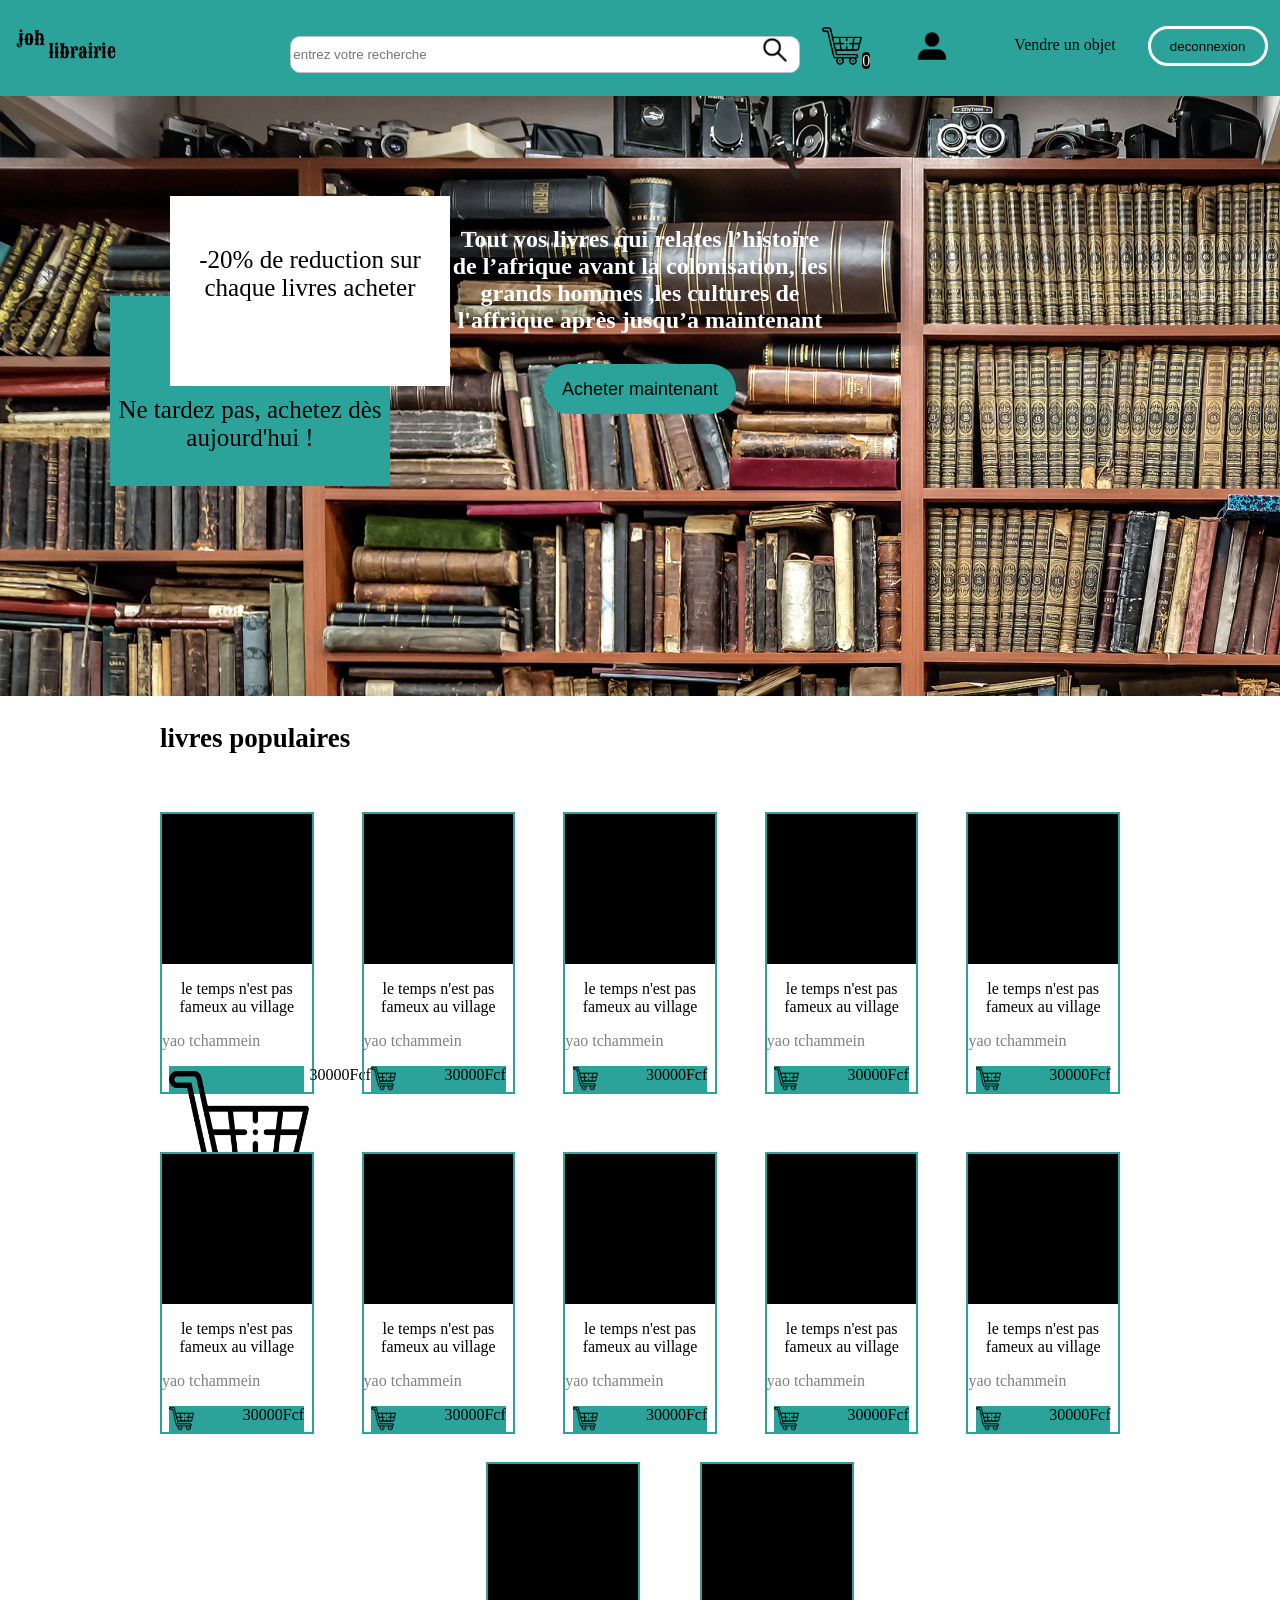
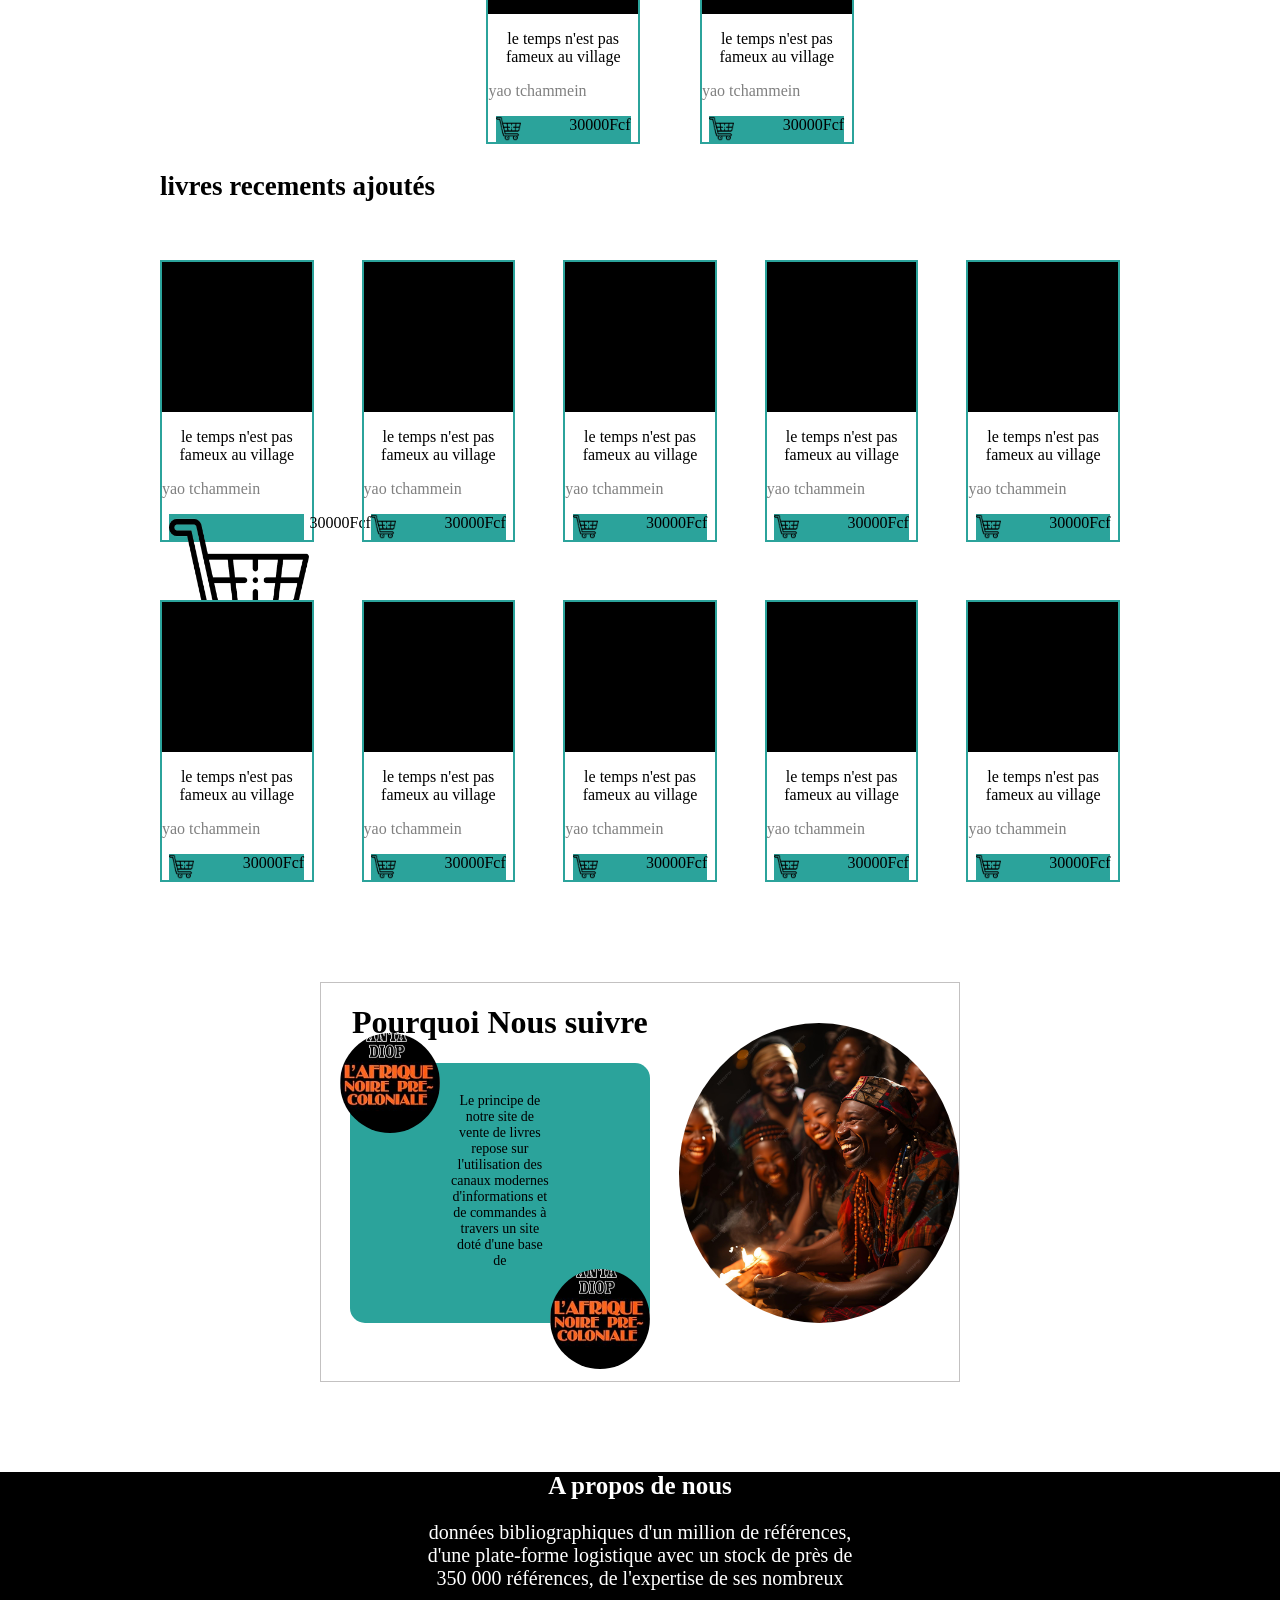
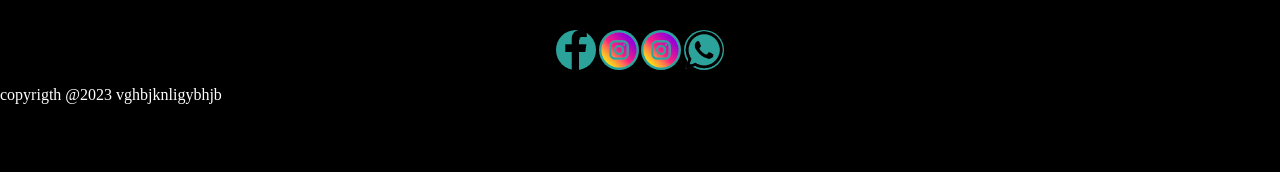
==== corporates/AceuilConecter.html @ bb8df838 "first commit" ====
<!DOCTYPE html>
<html lang="en">
<head>
    <meta charset="UTF-8">
    <meta name="viewport" content="width=device-width, initial-scale=1.0">
    <title>JohLibrairie</title>
    <link rel="icon" type="image/png" href="../assets/images/koikoi.png">
    <link rel="stylesheet" href="../assets/css/AceuilConnecter.css">
    <link rel="stylesheet" href="../assets/css/panier.css">
    <link rel="stylesheet" href="../assets/css/style.css">
</head>
<body>
    <nav class="nav">
        <input type="checkbox" id="nav-check">
        <div class="nav-header">
          <div class="nav-title">
            
            <a href=""> <img src="../assets/images/Group 346.png" alt="" width="100px"></a>
          </div>
        </div>
        <div class="nav-btn">
          <label for="nav-check">
            <span></span>
            <span></span>
            <span></span>
          </label>
        </div>
        
        <ul class="nav-list">
          <div class="lou">
            <input type="text" placeholder="entrez votre recherche" class="chip">
            <div class="va"> <img src="../assets/images/searchjpeg-removebg-preview.png" alt="" width="30px"></div>
          </div>
          
     
           <li><a href="../corporates/panierCONECT.html"><img src="../assets/images/panier__1_-removebg-preview.png" alt="" width="40px" class="hu"><span class="count"></span></a></li> 
           <li><a href=""><img src="../assets/images/user-removebg-preview.png" alt="" width="60px" class="ha"></a></li> 
          
           <a href="./vendre.html" class="vas">Vendre un objet</a>
          <a href="../index.html"><button class="vi">deconnexion</button></a>

          </div>
        </ul>

      </nav>







      <div class="bas-footer">
        <div class="un">
          <div class="sup1"><p>Ne tardez pas, achetez dès aujourd'hui !</p></div>
          <div class="sup2"><p>-20% de reduction sur chaque livres acheter</p></div>
        </div>
        <div class="deux">
          <div class="texte">
           <span>Tout vos livres  qui relates l’histoire  de l’afrique avant la colonisation, les grands hommes ,les cultures de l'affrique après jusqu’a maintenant</span>
          </div>
          <div class="button-acheter">
            <button>Acheter maintenant</button>
          </div>
        </div>

    </div>

    <div class="haut"><p>livres populaires</p></div>
   <div class="content">
    
    <div class="bix">
      <div class="images"></div>
      <div class="texteo">
        <p class="lili">le temps n'est pas fameux au village</p>
        <p class="nono">yao tchammein</p>
      </div>
      <div class="panio">
        <a href="#" class="button"><img src="../assets/images/panier__1_-removebg-preview.png" class="imgs" alt="" width="25px"></a>
        <span class="prix">30000Fcf</span>
      </div>
    </div>
    <div class="bix">
      <div class="images"></div>
      <div class="texteo">
        <p class="lili">le temps n'est pas fameux au village</p>
        <p class="nono">yao tchammein</p>
      </div>
      <div class="panio">
        <a href="#" class="button"><img src="../assets/images/panier__1_-removebg-preview.png" alt="" width="25px"></a>
        <span class="prix">30000Fcf</span>
      </div>
    </div>
    <div class="bix">
      <div class="images"></div>
      <div class="texteo">
        <p class="lili">le temps n'est pas fameux au village</p>
        <p class="nono">yao tchammein</p>
      </div>
      <div class="panio">
        <a href="#"><img src="../assets/images/panier__1_-removebg-preview.png" alt="" width="25px"></a>
        <span class="prix">30000Fcf</span>
      </div>
    </div>
    <div class="bix">
      <div class="images"></div>
      <div class="texteo">
        <p class="lili">le temps n'est pas fameux au village</p>
        <p class="nono">yao tchammein</p>
      </div>
      <div class="panio">
        <a href="#"><img src="../assets/images/panier__1_-removebg-preview.png" alt="" width="25px"></a>
        <span class="prix">30000Fcf</span>
      </div>
    </div>
    <div class="bix">
      <div class="images"></div>
      <div class="texteo">
        <p class="lili">le temps n'est pas fameux au village</p>
        <p class="nono">yao tchammein</p>
      </div>
      <div class="panio">
        <a href="#"><img src="../assets/images/panier__1_-removebg-preview.png" alt="" width="25px"></a>
        <span class="prix">30000Fcf</span>
      </div>
    </div>
    <div class="bix3">
      <div class="images"></div>
      <div class="texteo">
        <p class="lili">le temps n'est pas fameux au village</p>
        <p class="nono">yao tchammein</p>
      </div>
      <div class="panio">
        <a href="#"><img src="../assets/images/panier__1_-removebg-preview.png" alt="" width="25px"></a>
        <span class="prix">30000Fcf</span>
      </div>
    </div>

    
   </div>






   <div class="content">
    <div class="bix">
      <div class="images"></div>
      <div class="texteo">
        <p class="lili">le temps n'est pas fameux au village</p>
        <p class="nono">yao tchammein</p>
      </div>
      <div class="panio">
        <a href="#"><img src="../assets/images/panier__1_-removebg-preview.png" alt="" width="25px"></a>
        <span>30000Fcf</span>
      </div>
    </div>
    <div class="bix">
      <div class="images"></div>
      <div class="texteo">
        <p class="lili">le temps n'est pas fameux au village</p>
        <p class="nono">yao tchammein</p>
      </div>
      <div class="panio">
        <a href="#"><img src="../assets/images/panier__1_-removebg-preview.png" alt="" width="25px"></a>
        <span>30000Fcf</span>
      </div>
    </div>
    <div class="bix">
      <div class="images"></div>
      <div class="texteo">
        <p class="lili">le temps n'est pas fameux au village</p>
        <p class="nono">yao tchammein</p>
      </div>
      <div class="panio">
        <a href="#"><img src="../assets/images/panier__1_-removebg-preview.png" alt="" width="25px"></a>
        <span>30000Fcf</span>
      </div>
    </div>
    <div class="bix">
      <div class="images"></div>
      <div class="texteo">
        <p class="lili">le temps n'est pas fameux au village</p>
        <p class="nono">yao tchammein</p>
      </div>
      <div class="panio">
        <a href="#"><img src="../assets/images/panier__1_-removebg-preview.png" alt="" width="25px"></a>
        <span>30000Fcf</span>
      </div>
    </div>
    <div class="bix">
      <div class="images"></div>
      <div class="texteo">
        <p class="lili">le temps n'est pas fameux au village</p>
        <p class="nono">yao tchammein</p>
      </div>
      <div class="panio">
        <a href="#"><img src="../assets/images/panier__1_-removebg-preview.png" alt="" width="25px"></a>
        <span>30000Fcf</span>
      </div>
    </div>
    <div class="bix3">
      <div class="images"></div>
      <div class="texteo">
        <p class="lili">le temps n'est pas fameux au village</p>
        <p class="nono">yao tchammein</p>
      </div>
      <div class="panio">
        <a href="#"><img src="../assets/images/panier__1_-removebg-preview.png" alt="" width="25px"></a>
        <span>30000Fcf</span>
      </div>
    </div>
   </div>




   



   <div class="contenter">
    
    <div class="bix1">
      <div class="images"></div>
      <div class="texteo">
        <p class="lili">le temps n'est pas fameux au village</p>
        <p class="nono">yao tchammein</p>
      </div>
      <div class="panio">
        <a href="#"><img src="../assets/images/panier__1_-removebg-preview.png" alt="" width="25px"></a>
        <span>30000Fcf</span>
      </div>
    </div>
    <div class="bix1">
      <div class="images"></div>
      <div class="texteo">
        <p class="lili">le temps n'est pas fameux au village</p>
        <p class="nono">yao tchammein</p>
      </div>
      <div class="panio">
        <a href="#"><img src="../assets/images/panier__1_-removebg-preview.png" alt="" width="25px"></a>
        <span>30000Fcf</span>
      </div>
    </div>
    
    
   </div>



   <div class="haut"><p>livres recements ajoutés</p></div>
  


   <div class="content">
    
    <div class="bix">
      <div class="images"></div>
      <div class="texteo">
        <p class="lili">le temps n'est pas fameux au village</p>
        <p class="nono">yao tchammein</p>
      </div>
      <div class="panio">
        <a href="#" class="button"><img src="../assets/images/panier__1_-removebg-preview.png" class="imgs" alt="" width="25px"></a>
        <span class="prix">30000Fcf</span>
      </div>
    </div>
    <div class="bix">
      <div class="images"></div>
      <div class="texteo">
        <p class="lili">le temps n'est pas fameux au village</p>
        <p class="nono">yao tchammein</p>
      </div>
      <div class="panio">
        <a href="#" class="button"><img src="../assets/images/panier__1_-removebg-preview.png" alt="" width="25px"></a>
        <span class="prix">30000Fcf</span>
      </div>
    </div>
    <div class="bix">
      <div class="images"></div>
      <div class="texteo">
        <p class="lili">le temps n'est pas fameux au village</p>
        <p class="nono">yao tchammein</p>
      </div>
      <div class="panio">
        <a href="#"><img src="../assets/images/panier__1_-removebg-preview.png" alt="" width="25px"></a>
        <span class="prix">30000Fcf</span>
      </div>
    </div>
    <div class="bix">
      <div class="images"></div>
      <div class="texteo">
        <p class="lili">le temps n'est pas fameux au village</p>
        <p class="nono">yao tchammein</p>
      </div>
      <div class="panio">
        <a href="#"><img src="../assets/images/panier__1_-removebg-preview.png" alt="" width="25px"></a>
        <span class="prix">30000Fcf</span>
      </div>
    </div>
    <div class="bix">
      <div class="images"></div>
      <div class="texteo">
        <p class="lili">le temps n'est pas fameux au village</p>
        <p class="nono">yao tchammein</p>
      </div>
      <div class="panio">
        <a href="#"><img src="../assets/images/panier__1_-removebg-preview.png" alt="" width="25px"></a>
        <span class="prix">30000Fcf</span>
      </div>
    </div>
    <div class="bix3">
      <div class="images"></div>
      <div class="texteo">
        <p class="lili">le temps n'est pas fameux au village</p>
        <p class="nono">yao tchammein</p>
      </div>
      <div class="panio">
        <a href="#"><img src="../assets/images/panier__1_-removebg-preview.png" alt="" width="25px"></a>
        <span class="prix">30000Fcf</span>
      </div>
    </div>

    
   </div>






   <div class="content">
    <div class="bix">
      <div class="images"></div>
      <div class="texteo">
        <p class="lili">le temps n'est pas fameux au village</p>
        <p class="nono">yao tchammein</p>
      </div>
      <div class="panio">
        <a href="#"><img src="../assets/images/panier__1_-removebg-preview.png" alt="" width="25px"></a>
        <span>30000Fcf</span>
      </div>
    </div>
    <div class="bix">
      <div class="images"></div>
      <div class="texteo">
        <p class="lili">le temps n'est pas fameux au village</p>
        <p class="nono">yao tchammein</p>
      </div>
      <div class="panio">
        <a href="#"><img src="../assets/images/panier__1_-removebg-preview.png" alt="" width="25px"></a>
        <span>30000Fcf</span>
      </div>
    </div>
    <div class="bix">
      <div class="images"></div>
      <div class="texteo">
        <p class="lili">le temps n'est pas fameux au village</p>
        <p class="nono">yao tchammein</p>
      </div>
      <div class="panio">
        <a href="#"><img src="../assets/images/panier__1_-removebg-preview.png" alt="" width="25px"></a>
        <span>30000Fcf</span>
      </div>
    </div>
    <div class="bix">
      <div class="images"></div>
      <div class="texteo">
        <p class="lili">le temps n'est pas fameux au village</p>
        <p class="nono">yao tchammein</p>
      </div>
      <div class="panio">
        <a href="#"><img src="../assets/images/panier__1_-removebg-preview.png" alt="" width="25px"></a>
        <span>30000Fcf</span>
      </div>
    </div>
    <div class="bix">
      <div class="images"></div>
      <div class="texteo">
        <p class="lili">le temps n'est pas fameux au village</p>
        <p class="nono">yao tchammein</p>
      </div>
      <div class="panio">
        <a href="#"><img src="../assets/images/panier__1_-removebg-preview.png" alt="" width="25px"></a>
        <span>30000Fcf</span>
      </div>
    </div>
    <div class="bix3">
      <div class="images"></div>
      <div class="texteo">
        <p class="lili">le temps n'est pas fameux au village</p>
        <p class="nono">yao tchammein</p>
      </div>
      <div class="panio">
        <a href="#"><img src="../assets/images/panier__1_-removebg-preview.png" alt="" width="25px"></a>
        <span>30000Fcf</span>
      </div>
    </div>
   </div>


 <div class="lala">
    <div class="xi">
      <h1 class="su">Pourquoi Nous suivre</h1>
      <div class="carre">
        <div class="qui1"></div>
        <p class="fi">Le principe de notre site de vente de livres repose sur l'utilisation des canaux modernes d'informations et de commandes à travers un site doté d'une base de</p>
        <div class="qui"></div>
       
      </div>
    </div>
    <div class="xi1">

    </div>
 </div>



 <div class="footer">
  <div class="mi">
    <h2>A propos de  nous</h2>
    <p>données bibliographiques d'un million de références, d'une plate-forme logistique avec un stock de près de 350 000 références, de l'expertise de ses nombreux</p>

  </div>
  <div class="con">
    <div class="con1"><img src="../assets/images/face-removebg-preview.png" alt="" width="40px"></div>
    <div class="con1"><img src="../assets/images/insta-removebg-preview.png" alt="" width="40px"></div>
    <div class="con1"><img src="../assets/images/insta-removebg-preview.png" alt="" width="40px"></div>
    <div class="con1"><img src="../assets/images/wat-removebg-preview.png" alt="" width="40px"></div>
  </div>
  <div class="dernier">
    <p>copyrigth @2023 vghbjknligybhjb</p>
   </div>
 </div>

 
<script src="../assets/javascript/AcceuilConnecter.js"></script>
<!-- <script src="./assets/javascript/afficherLivre.js"></script> -->
<script src="../assets/javascript/afficherLivre.js"></script>
</body>
</html>
---- assets/css/AceuilConnecter.css ----
.lou{
    position: relative;
    width: 500PX;
    height: auto;
   
}
input.chip{
    height: 37px;
    width: 510px;
}

.va{
   margin-left: -1000px;
}  
.count{
    width: 30px;
    height: 30px;
   border-radius: 50px;
    background-color: black;
}

.vi{
    width: 120px;
    border: 3px solid white;
    margin-top: 10px;


    


    background-color: #2BA39B;


    border-radius: 30px;
    height: 40px;

}
.papi{
    margin-top: 70px;
}
.vas{
    margin-left: 20px;
    margin-top: 20px;
    text-decoration: none;
    text-transform: none;
    color: black;
}
 p.fi{
    font-size: 14px;
}
---- assets/css/panier.css ----
.chip{
    width: 100%;
    height: 32px;
    border-radius: 10px;
    
}

.lou{
    position: relative;
    width: 500PX;
    height: auto;
   
}
span.mama{
    margin-left: -60px;
    
}
.hu{
    margin-top: 10px;
}
/* .ha{
    margin-top: 5px;
} */
.fi{
    display: flex;
    

    width: 100px;
    height: auto;
   
}
.tis{
    margin-left: 20px;
    margin-top: 30px;
}
.fi img{
    /* margin-top: -30px; */
}

 .va{
    position: absolute;
    top: 0;
    right: 0;
    margin-top: 19px;
    margin-left: 10px;
}   
.panier2{
    width: 90%;
    height: auto;
    /* background-color: red; */
    margin: 0 auto;
    margin-top: 110px;
}
.panier1{
    width: 161px;
    height: auto;
    margin: 0 auto;
    background-color: #2BA39B;
    display: grid;
}
/* .wi{
   width: 110px;
   height: 45px;
    text-align: center;
    background-color: #2BA39B;
    border: 3px solid white;
} */
.deco a{
    text-decoration: none;
    color: red;
}
.wi{
    width: 150px;
    height: 50px;
    background-color: #2BA39B;
    border: 2px solid white;
    margin: 0 auto;
    text-align: center;
    margin-top: 20px;
}
.cor{
   margin-top: 120px;
}
.wi p{
    font-size: 16px;
    font-weight: bold;
   
}


.quel{
    width: 440px;
    height: auto;
    border: 2px solid gray;
    margin: 0 auto;
    padding-bottom: 10px;
    margin-top: -50px;
}
.gu{
    display: flex;
   
}
.bon{
    width: 92%;
    height: 1px;
    background-color: rgb(191, 191, 191);
    margin-top: 20px;
    margin-left: 20px;
}
.trait{
    width: 92%;
    height: 1px;
    background-color: rgb(191, 191, 191);
    margin-left: 20px;
}
.total {
    width: 90%;
    margin: 0 auto;
    font-size: 22px;
    font-weight: bold;
    display: flex;
    justify-content: space-between;
}
.quel h1{
    margin-left: 20px;
}
.derni{
    width: 150px;
    height: 50px;
    background-color: #2BA39B;
    border: 2px solid #2BA39B;
    margin: 0 auto;
    text-align: center;
    margin-top: 20px;
}
---- assets/css/style.css ----
* {
    box-sizing: border-box;
  }
  body {
    margin: 0;
    font-family: 'Segoe UI';
  }
  
  .nav {
    width: 100%;
    background-color: #2BA39B;
    display: flex;
    align-items: center;
  }
  .nav > .nav-header {
    flex: 0.95;
    padding-left: 1rem;
  }
  .nav > .nav-header > .nav-title {
    font-size: 22px;
    color: #fff;
  }
  .nav > .nav-list {
    display: flex;
    gap: 2rem;
  }
  .nav > .nav-list > li {
    list-style-type: none;
  }
  .nav > .nav-list > li a {
    text-decoration: none;
    color: #efefef;
    cursor: pointer;
  }
  .nav > #nav-check {
      display: none;
  }
  @media (max-width: 480px) {
    .nav {
      padding: 1rem;
    }
    .nav > .nav-btn {
      display: inline-block;
      position: absolute;
      right: 0;
      top: 0;
      padding-top: 0.2rem;
    }
    .nav > .nav-btn > label {
      display: inline-block;
      width: 50px;
      height: 50px;
      padding: 13px;
    }
    .nav > .nav-btn > label > span {
      display: block;
      width: 25px;
      height: 10px;
      border-top: 2px solid #eee;
    }
    .nav > .nav-list {
      position: absolute;
      display: flex;
      flex-direction: column;
      gap: 1rem;
      width: 100%;
      background-color: #2BA39B;
      height: 0;
      transition: all 0.3s ease-in;
      top: 40px;
      left: 0;
      overflow: hidden;
    }
    .nav > .nav-list > li {
      width: 100%;
      margin-top: 1.5rem;
    }
    .nav > #nav-check:checked ~ .nav-list {
      height: calc(100vh - 50px);
    }
  }
  .btn-navabar{
    width: 90px;
    margin-top: 5px;
    height: 35px;
    background-color: black;
    color: white;
    border-radius: 30px;
    text-align: center;
  }
  /*d*/
  .bas-footer{
    width: 100%;
    height: 600px;
    background-repeat: no-repeat;
    background-size: cover;
    background-position: center center;
    
    background: url(../images/istockphoto-1440736132-2048x2048.jpeg);

  }
  .un{
    width: 350px;
    background-color: red;
    height: auto;
    margin-left: 100px;
    position: relative;
    top: 100px;
    left: 70px;
  }
  .sup1{
    width: 80%;
    height: 190px;
    background-color: #2BA39B;
    position: absolute;
    top: 100px;
    margin-left: -60px;
  }
  .sup2{
    width: 80%;
    height: 190px;
    background-color: white;
   
    position: absolute;
    
    
  }
   .sup1 p{
    margin-top: 100px;
    text-align: center;
    font-size: 25px;
  }
  .sup2 p{
    margin-top: 50px;
    text-align: center;
    font-size: 25px;
  }
  .deux{
    width: 30%;
    height: 200px;
   
    margin: 0 auto;
    position: relative;
    top: 130px;
  }
  .deux{
    font-size: 24px;
    text-align: center;
    color: white;
    font-weight: bold;
  }
  .button-acheter button{
    width: 50%;
    height: 50px;
    color: black;
    background-color: #2BA39B;
    border: none;
    border-radius: 40px;
    font-size: 18px;
    color: black;
    margin-top: 30px;
    
  }
  .button-acheter{
    text-align: center;
    font-weight: bold;
  }
  .conteneur{
    width: 85%;
    height: auto;
    background-color: white;
    margin: 0 auto;
    margin-top: 20px;
  }
  .box{
    width: 11%;
    height: 237px;
    /* border: 2px dotted #2BA39B; */
   
    transition: transform 0.5s cubic-bezier(0.23,1.83,0.42,1.19);
  }
   .box1{
    width: 11%;
    height: 237px;
    border: 2px dotted #2BA39B;
    margin-top: 30px;
    transition: transform 0.5s cubic-bezier(0.23,1.83,0.42,1.19);
  }
  /* .box :hover{
    transform: scale(0.7);
  } */
  .content-livres{
    margin-top: 30px;
    display: flex;
    justify-content: space-between;
    flex-flow: wrap;
  }
  .panier{
    width: 100%;
    height: 30px;
    background-color: #2BA39B;
    margin-top: 15px;
  }
  .con span{
    margin-left: 20px;
    margin-top: 10px;
  }
 .nom{
    color: black;
    font-size: bold;
    font-weight: bold;
    margin-top: 20px;
    text-align: center;
   
 }
 .sous-image img{
    height: 160px;
    width: 120px;
 }
 .cui{
    width: 100%;
    height: auto;
   
    text-align: center;
   
    margin: 0 auto;
 }
 .titre{
    font-weight: bold;
    font-size: 22px;
 }
 .content-deux{
    
    display: flex;
    justify-content: center;
    margin-left: 20px;
    margin-left: 50px;
 }
  .box2{
    width: 11%;
    height: 237px;
    border: 2px dotted #2BA39B;
    margin-left: 30px;
    transition: transform 0.5s cubic-bezier(0.23,1.83,0.42,1.19);
  }
  
 input{
  width: 100%;
 }
    .one{
    width:30% ;
    height: 250px;
    background-color: red;
  }
  .ponier{
    width: 100%;
    height: 30px;
    background-color: rebeccapurple;
  }
  .two{
    width: 30%;
    height: 250px;
    background-color: #2BA39B;
  }
  .three{
    width: 30%;
    height: 250px;
    background-color: #2BA39B;
  }
  /* .twoo{
    width: 30%;
    height: 250px;
    background-color: #2BA39B;
  } */
  .cho{
   
    display: flex;
    justify-content: space-around;
  }
  .one{
    
    display: flex;
    justify-content: space-between;
  }






  .content{
    width: 75%;
    height: auto;
    /* background-color: blue; */
    margin: 0 auto;
    display: flex;
    justify-content: space-between;
    margin-top: 30px;
    flex-direction: row;
    flex-flow: wrap;
  }
  .bix{
    width: 12%;
    height: auto;
    margin-top: 28px;
    border: 2px solid #2BA39B;
   
  }
  .nono{
    color: gray;
  }
  .bix1{
    width: 12%;
    height: auto;
    border: 2px solid #2BA39B;
   margin-left: 60px;
   margin-top: 28px;
  }
  .bix3{
    width: 12%;
    height: auto;
    border: 2px solid #2BA39B;
   margin-left: 60px;
   margin-top: 28px;
  }
  .bix2{
    width: 12%;
    height: auto;
    border: 2px solid #2BA39B;
   margin-left: 60px;
   margin-top: 20px;
  }
  .images{
    width: 100%;
    height: 150px;
    background-color: black;

  }
  @media screen and (max-width:1200px){
    .bix{
      width: 30%;
    }
    .bix1{
      width: 30%;
    }
    .bix2{
      width: 30%;
    }
  }
  
  @media screen and (max-width:1500px){
    .bix3{
      display: none;
     
    }
    .bix{
      width: 16%;
    }
    .bix1{
      width: 16%;
    }
  }

  @media screen and (max-width:600px){
    .bix{
      width: 90%;
    }
    .bix1{
      width: 40%;
    }
    .bix2{
      width: 40%;
    }
  }

  .lili{
    text-align: center;
  }
  .panio{
    width: 90%;
    height: 26px;
    background-color: #2BA39B;
    margin: 0 auto;
    display: flex;
    justify-content: space-between;
  }
  .panio1{
    width: 100%;
    height: 26px;
    background-color: #2BA39B;
    margin: 0 auto;
    display: flex;
    justify-content: space-between;
  }
  
  .contenter{
    width: 75%;
    height: auto;
    
    margin:  0 auto;
    display: flex;
    justify-content: center;
  }
  .haut{
    width: 75%;
    
    margin: 0 auto;
  }
  .haut p{
    font-size: 27px;
    font-weight: bold;
  }
 

  .chip{
    width: 75%;
    height: auto;
    border: 1px solid rgb(195, 193, 193);
    /* background-color: blue; */
    margin: 0 auto;
    margin-top: 20px;
    display: flex;
    justify-content: space-between;
    flex-direction: row;
    flex-flow: wrap;
    
  }
  .bex{
   width: 23%;
  
   height: auto;
   display: flex;
  }
  .cote{
    width: 50%;
   
    background-color: #2BA39B;
    height: 180px;
  }
  .cote1{
    width: 50%;
    
    height: 180px;
    margin-left: 10px;
  }
  .fi{
    font-size: 18px;
  }
  .lala{
    width: 50%;
    height: 400px;
  
     border: 1px solid rgb(195, 193, 193); 
    /* background-color: blue; */
    margin: 0 auto;
    margin-top: 100px;
    display: flex;
  }
 
  .xi{
    width: 60%;
    height: auto;
   
  }
  .xi1{
    background: url(../images/autour-feu-camp-scintillant-assemblee-dynamique-personnes-representant-diverses-ethnies_935552-3507.jpeg);
    background-position: center center;
    background-repeat: no-repeat;
    background-size: cover;
    width: 300px;
    height: 300px;
    border-radius: 50%;
    background-color: rgb(100, 31, 31);
    margin: 0 auto;
    margin-top: 40px;
  }

  .carre{
    width: 300px;
    height: 260px;
    padding: 10px;
    margin-top: -50px;
    background-color: #2BA39B;
    margin: 0 auto;
    border-radius: 15px;
    position: relative;
  }
  .fi{
   margin: 0 auto;
   text-align: center;
   margin-top: 20px;
   font-size: 23px;
   
  }
  .su{
    text-align: center;
  }
  .qui{
    width: 100px;
    height: 100px;
    background-color: rgb(21, 2, 2);
    border-radius: 50px;
    position: absolute;
    right: 0;
    background: url(../images/41X7TTV8GYL._SX195_.jpg);
    background-repeat: no-repeat;
    background-size: cover;
    background-position: center center;
  }
  .qui1{
    width: 100px;
    height: 100px;
    background-color: red;
    border-radius: 50px;
    position: absolute;
    top: -30px;
    left: -10px;
    background: url(../images/41X7TTV8GYL._SX195_.jpg);
    background-repeat: no-repeat;
    background-size: cover;
    background-position: center center;
    
  }

  .footer{
    width: 100%;
    height: 300px;
    background-color: black;
    margin-top: 90px;
    
  }
  .milieu{
    width: 40%;
    background-color: #2BA39B;
  }

  @media screen and (max-width:600px){
    .bex{
      width: 90%;
    }
    
  }

  @media screen and (max-width:1200px){
    .bex{
      width: 40%;
    }
    .xi1{
      width: 200px;
      height: 200px;
      margin-top: 100px;
    }
    
  }
  .mi{
    width: 35%;
    height: auto;
   
    margin: 0 auto;
  }
  .mi h2{
    color: white;
    text-align: center;
    font-size: 25px;
  }
  .mi p{
    color: white;
    font-size: 20px;
    text-align: center;
  }
  .con{
    width: 170px;
    height: auto;
    display: flex;
    justify-content: space-around;
    margin: 0 auto;
   margin-top: 40px;
  }

.con1{
  width: 40px;
  height: 40px;
  background-color: #2BA39B;
  border-radius: 50px;
}
.dernier p{
  color: white;
 
}
.imgs{
  width: 140px;
  height: 150px;
}
.card{
  width: 25px;
}
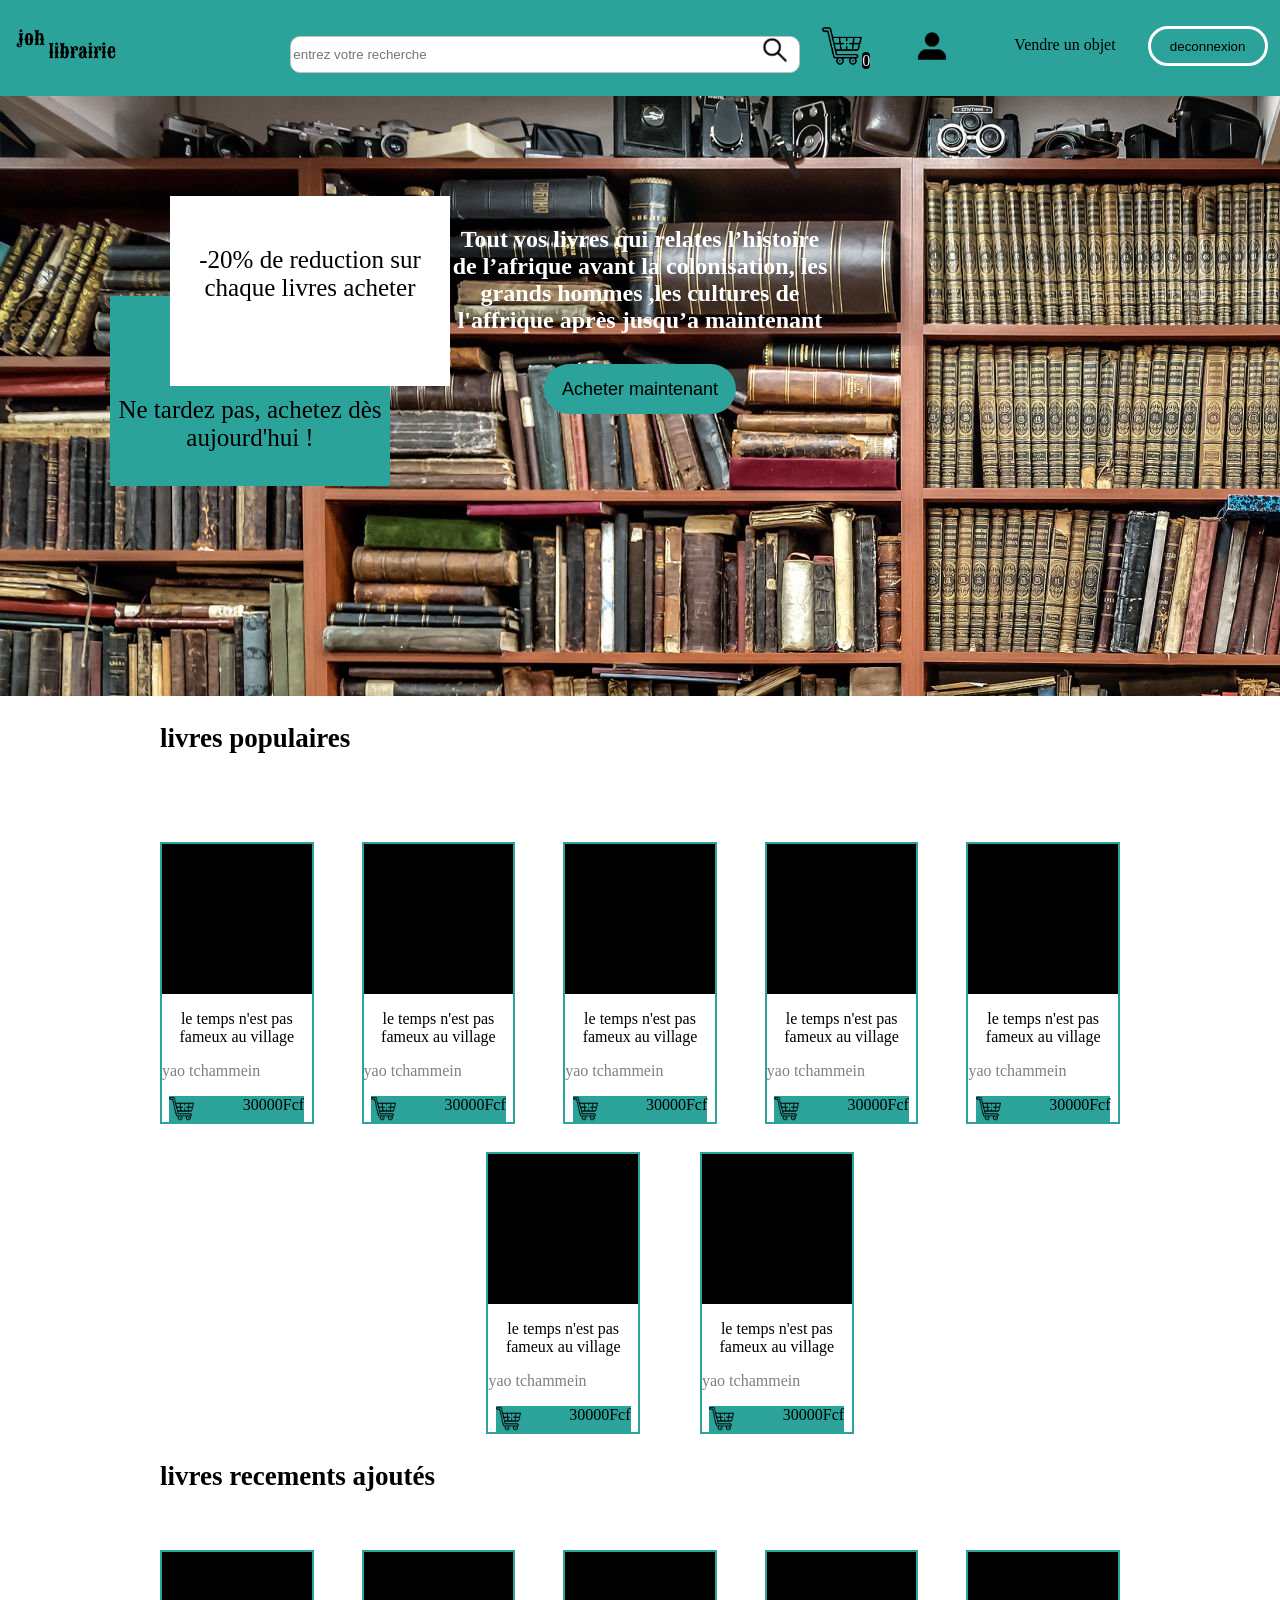
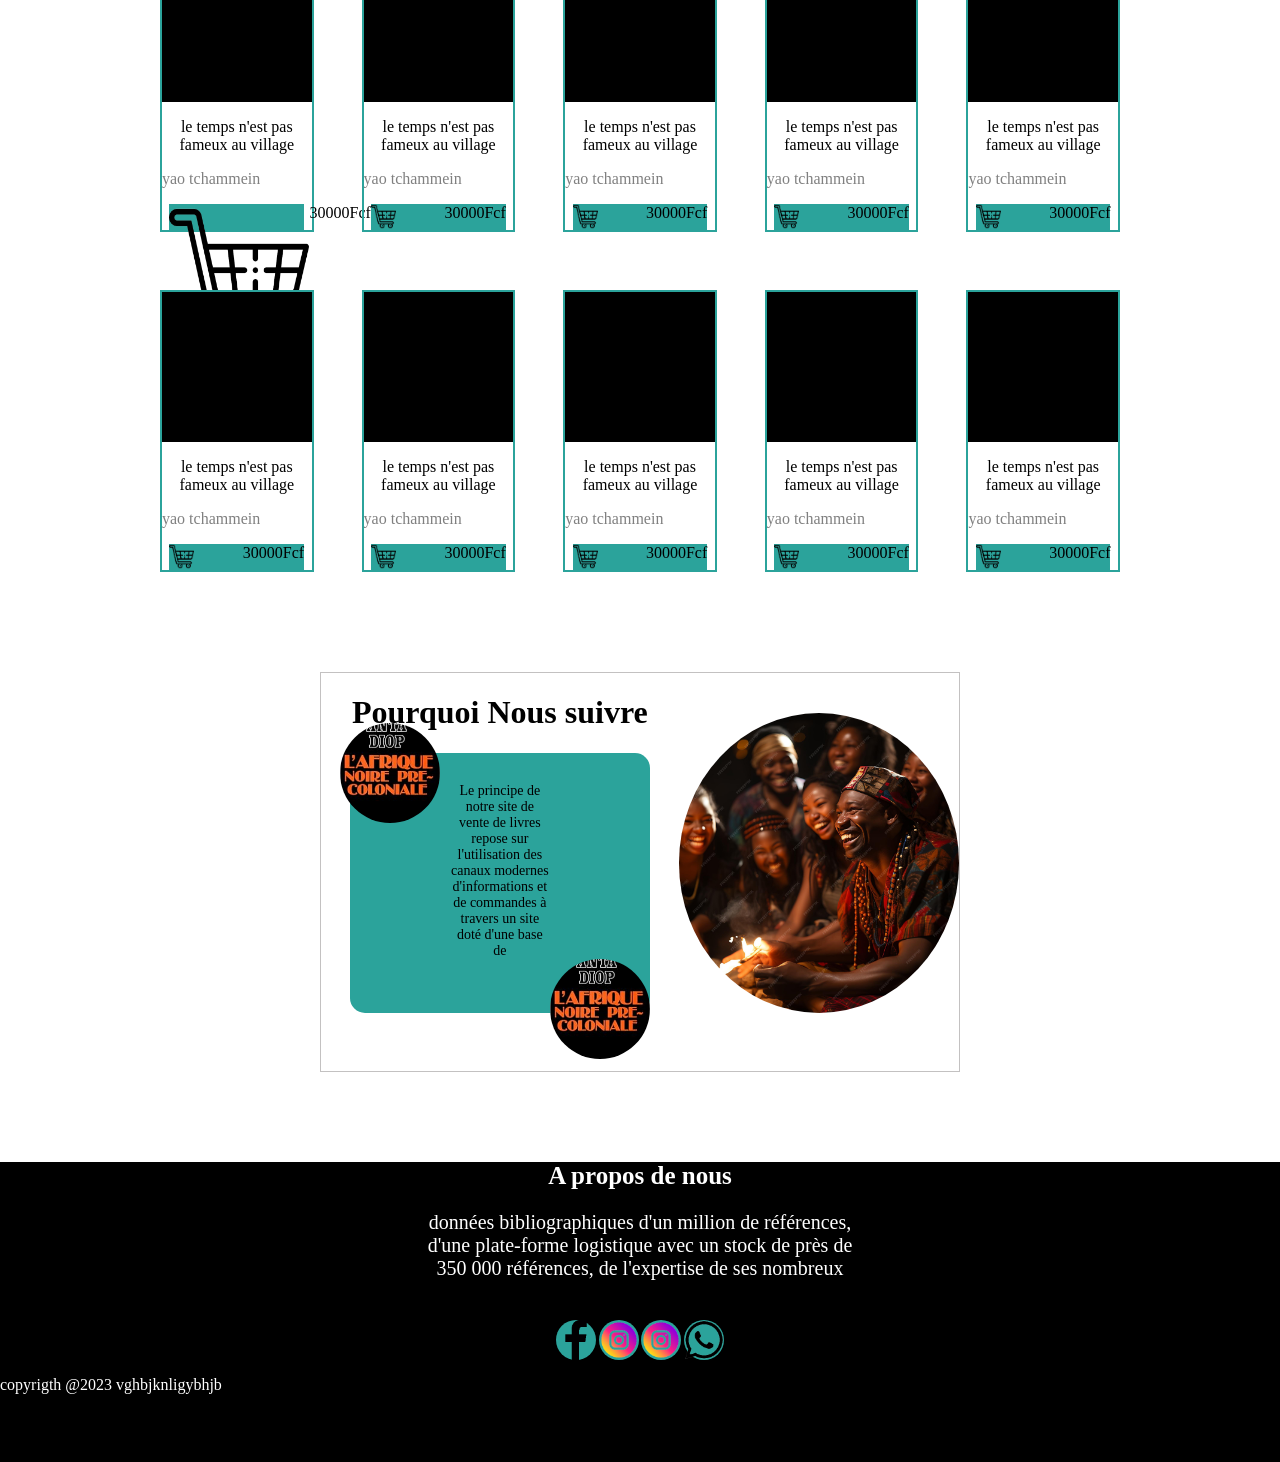
==== commit 3f15123a: "my commit" ====
--- a/corporates/AceuilConecter.html
+++ b/corporates/AceuilConecter.html
@@ -67,9 +67,9 @@
     </div>
 
     <div class="haut"><p>livres populaires</p></div>
-   <div class="content">
-    
-    <div class="bix">
+   <div class="content" id="content"></div>
+    
+    <!-- <div class="bix">
       <div class="images"></div>
       <div class="texteo">
         <p class="lili">le temps n'est pas fameux au village</p>
@@ -134,10 +134,10 @@
         <a href="#"><img src="../assets/images/panier__1_-removebg-preview.png" alt="" width="25px"></a>
         <span class="prix">30000Fcf</span>
       </div>
-    </div>
-
-    
-   </div>
+    </div> -->
+
+    
+
 
 
 
@@ -438,6 +438,7 @@
  
 <script src="../assets/javascript/AcceuilConnecter.js"></script>
 <!-- <script src="./assets/javascript/afficherLivre.js"></script> -->
-<script src="../assets/javascript/afficherLivre.js"></script>
+<!-- <script src="../assets/javascript/afficherLivre.js"></script> -->
+<script src="../assets/javascript/afficherConnecterLivre.js"></script>
 </body>
 </html>
--- a/assets/css/panier.css
+++ b/assets/css/panier.css
@@ -11,9 +11,13 @@
     height: auto;
    
 }
+.chin{
+    text-decoration: none;
+    text-transform: none;
+    color: black;
+}
 span.mama{
     margin-left: -60px;
-    
 }
 .hu{
     margin-top: 10px;
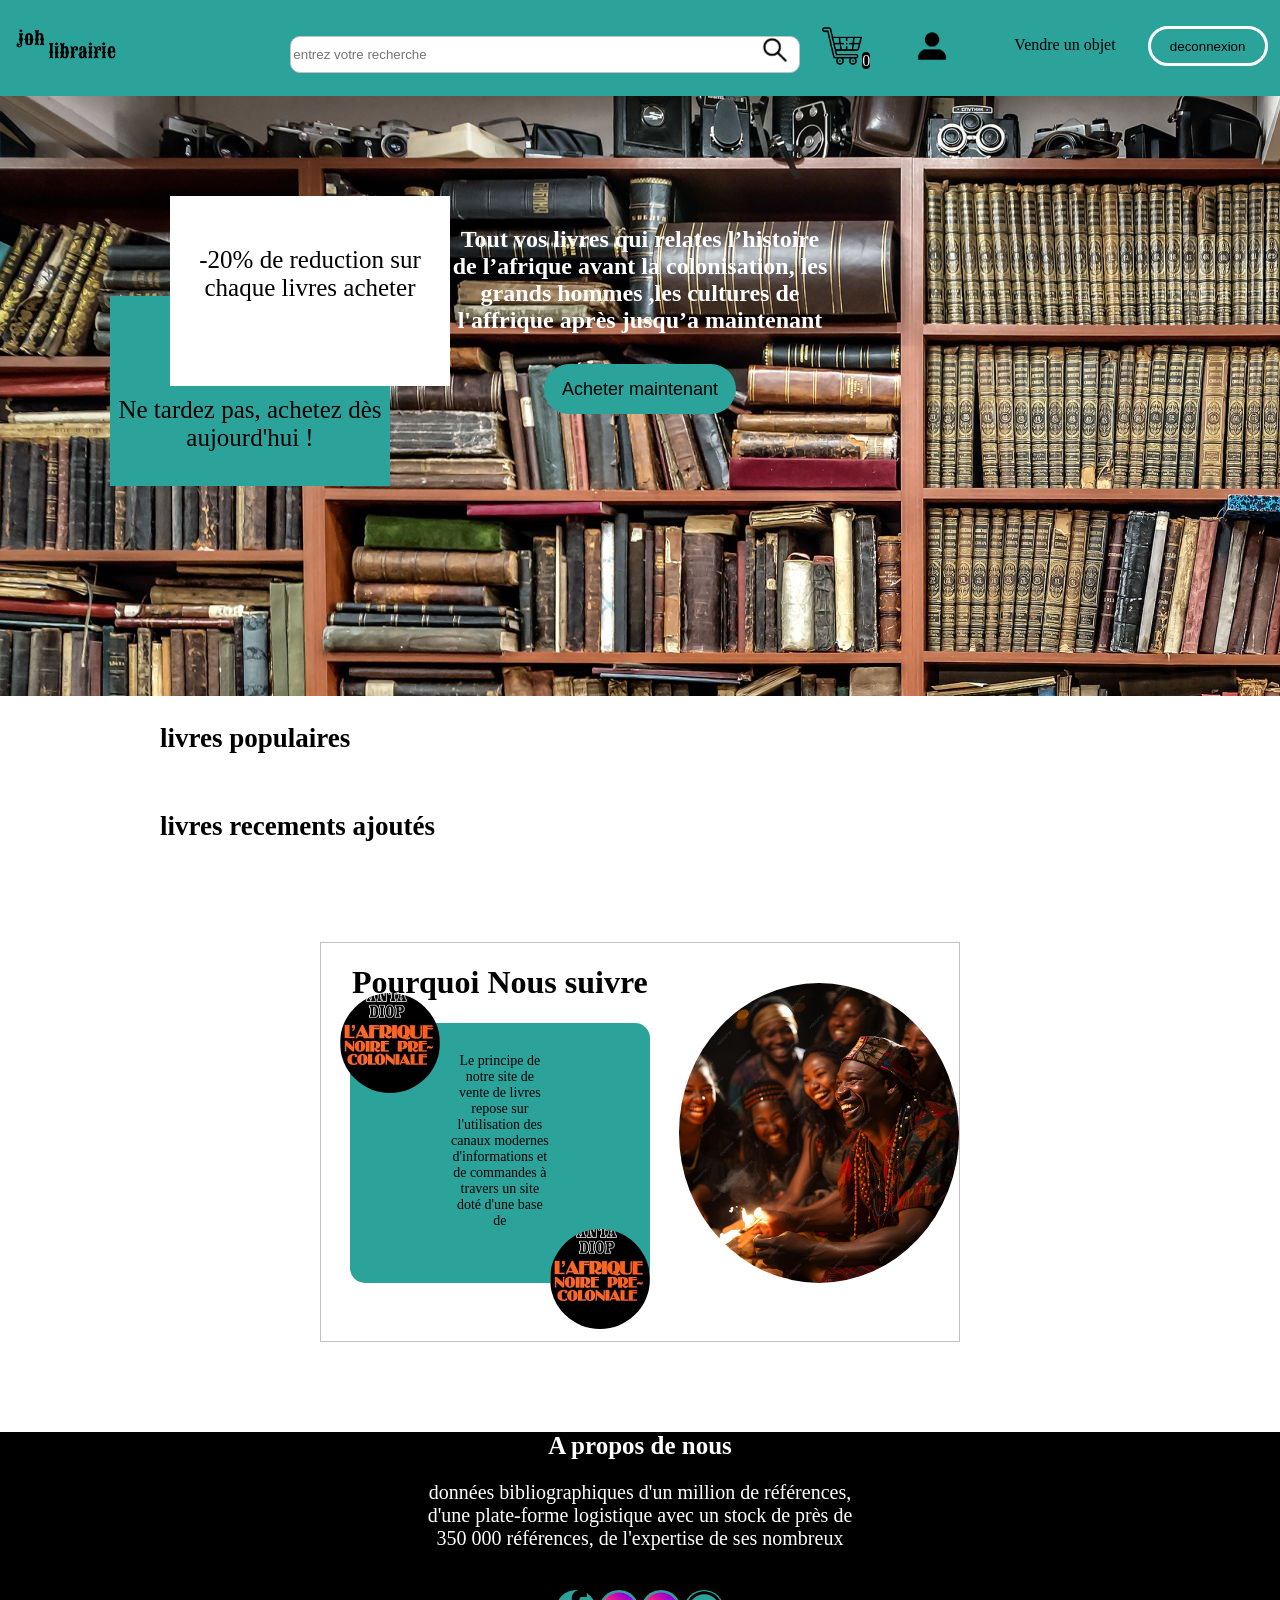
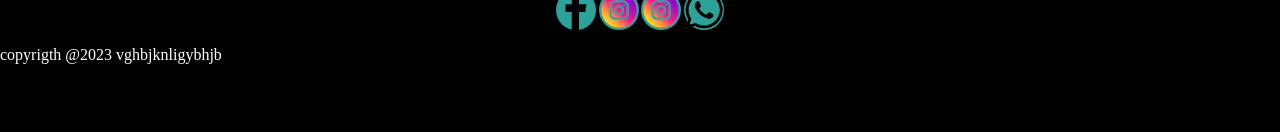
==== commit c63de7a1: "my somme" ====
--- a/corporates/AceuilConecter.html
+++ b/corporates/AceuilConecter.html
@@ -144,7 +144,7 @@
 
 
 
-   <div class="content">
+   <!-- <div class="content">
     <div class="bix">
       <div class="images"></div>
       <div class="texteo">
@@ -246,7 +246,7 @@
     </div>
     
     
-   </div>
+   </div> -->
 
 
 
@@ -254,61 +254,137 @@
   
 
 
+   <!-- <div class="content">
+    
+    <div class="bix">
+      <div class="images"></div>
+      <div class="texteo">
+        <p class="lili">le temps n'est pas fameux au village</p>
+        <p class="nono">yao tchammein</p>
+      </div>
+      <div class="panio">
+        <a href="#" class="button"><img src="../assets/images/panier__1_-removebg-preview.png" class="imgs" alt="" width="25px"></a>
+        <span class="prix">30000Fcf</span>
+      </div>
+    </div>
+    <div class="bix">
+      <div class="images"></div>
+      <div class="texteo">
+        <p class="lili">le temps n'est pas fameux au village</p>
+        <p class="nono">yao tchammein</p>
+      </div>
+      <div class="panio">
+        <a href="#" class="button"><img src="../assets/images/panier__1_-removebg-preview.png" alt="" width="25px"></a>
+        <span class="prix">30000Fcf</span>
+      </div>
+    </div>
+    <div class="bix">
+      <div class="images"></div>
+      <div class="texteo">
+        <p class="lili">le temps n'est pas fameux au village</p>
+        <p class="nono">yao tchammein</p>
+      </div>
+      <div class="panio">
+        <a href="#"><img src="../assets/images/panier__1_-removebg-preview.png" alt="" width="25px"></a>
+        <span class="prix">30000Fcf</span>
+      </div>
+    </div>
+    <div class="bix">
+      <div class="images"></div>
+      <div class="texteo">
+        <p class="lili">le temps n'est pas fameux au village</p>
+        <p class="nono">yao tchammein</p>
+      </div>
+      <div class="panio">
+        <a href="#"><img src="../assets/images/panier__1_-removebg-preview.png" alt="" width="25px"></a>
+        <span class="prix">30000Fcf</span>
+      </div>
+    </div>
+    <div class="bix">
+      <div class="images"></div>
+      <div class="texteo">
+        <p class="lili">le temps n'est pas fameux au village</p>
+        <p class="nono">yao tchammein</p>
+      </div>
+      <div class="panio">
+        <a href="#"><img src="../assets/images/panier__1_-removebg-preview.png" alt="" width="25px"></a>
+        <span class="prix">30000Fcf</span>
+      </div>
+    </div>
+    <div class="bix3">
+      <div class="images"></div>
+      <div class="texteo">
+        <p class="lili">le temps n'est pas fameux au village</p>
+        <p class="nono">yao tchammein</p>
+      </div>
+      <div class="panio">
+        <a href="#"><img src="../assets/images/panier__1_-removebg-preview.png" alt="" width="25px"></a>
+        <span class="prix">30000Fcf</span>
+      </div>
+    </div>
+
+    
+   </div>
+
+
+
+
+
+
    <div class="content">
-    
-    <div class="bix">
-      <div class="images"></div>
-      <div class="texteo">
-        <p class="lili">le temps n'est pas fameux au village</p>
-        <p class="nono">yao tchammein</p>
-      </div>
-      <div class="panio">
-        <a href="#" class="button"><img src="../assets/images/panier__1_-removebg-preview.png" class="imgs" alt="" width="25px"></a>
-        <span class="prix">30000Fcf</span>
-      </div>
-    </div>
-    <div class="bix">
-      <div class="images"></div>
-      <div class="texteo">
-        <p class="lili">le temps n'est pas fameux au village</p>
-        <p class="nono">yao tchammein</p>
-      </div>
-      <div class="panio">
-        <a href="#" class="button"><img src="../assets/images/panier__1_-removebg-preview.png" alt="" width="25px"></a>
-        <span class="prix">30000Fcf</span>
-      </div>
-    </div>
-    <div class="bix">
-      <div class="images"></div>
-      <div class="texteo">
-        <p class="lili">le temps n'est pas fameux au village</p>
-        <p class="nono">yao tchammein</p>
-      </div>
-      <div class="panio">
-        <a href="#"><img src="../assets/images/panier__1_-removebg-preview.png" alt="" width="25px"></a>
-        <span class="prix">30000Fcf</span>
-      </div>
-    </div>
-    <div class="bix">
-      <div class="images"></div>
-      <div class="texteo">
-        <p class="lili">le temps n'est pas fameux au village</p>
-        <p class="nono">yao tchammein</p>
-      </div>
-      <div class="panio">
-        <a href="#"><img src="../assets/images/panier__1_-removebg-preview.png" alt="" width="25px"></a>
-        <span class="prix">30000Fcf</span>
-      </div>
-    </div>
-    <div class="bix">
-      <div class="images"></div>
-      <div class="texteo">
-        <p class="lili">le temps n'est pas fameux au village</p>
-        <p class="nono">yao tchammein</p>
-      </div>
-      <div class="panio">
-        <a href="#"><img src="../assets/images/panier__1_-removebg-preview.png" alt="" width="25px"></a>
-        <span class="prix">30000Fcf</span>
+    <div class="bix">
+      <div class="images"></div>
+      <div class="texteo">
+        <p class="lili">le temps n'est pas fameux au village</p>
+        <p class="nono">yao tchammein</p>
+      </div>
+      <div class="panio">
+        <a href="#"><img src="../assets/images/panier__1_-removebg-preview.png" alt="" width="25px"></a>
+        <span>30000Fcf</span>
+      </div>
+    </div>
+    <div class="bix">
+      <div class="images"></div>
+      <div class="texteo">
+        <p class="lili">le temps n'est pas fameux au village</p>
+        <p class="nono">yao tchammein</p>
+      </div>
+      <div class="panio">
+        <a href="#"><img src="../assets/images/panier__1_-removebg-preview.png" alt="" width="25px"></a>
+        <span>30000Fcf</span>
+      </div>
+    </div>
+    <div class="bix">
+      <div class="images"></div>
+      <div class="texteo">
+        <p class="lili">le temps n'est pas fameux au village</p>
+        <p class="nono">yao tchammein</p>
+      </div>
+      <div class="panio">
+        <a href="#"><img src="../assets/images/panier__1_-removebg-preview.png" alt="" width="25px"></a>
+        <span>30000Fcf</span>
+      </div>
+    </div>
+    <div class="bix">
+      <div class="images"></div>
+      <div class="texteo">
+        <p class="lili">le temps n'est pas fameux au village</p>
+        <p class="nono">yao tchammein</p>
+      </div>
+      <div class="panio">
+        <a href="#"><img src="../assets/images/panier__1_-removebg-preview.png" alt="" width="25px"></a>
+        <span>30000Fcf</span>
+      </div>
+    </div>
+    <div class="bix">
+      <div class="images"></div>
+      <div class="texteo">
+        <p class="lili">le temps n'est pas fameux au village</p>
+        <p class="nono">yao tchammein</p>
+      </div>
+      <div class="panio">
+        <a href="#"><img src="../assets/images/panier__1_-removebg-preview.png" alt="" width="25px"></a>
+        <span>30000Fcf</span>
       </div>
     </div>
     <div class="bix3">
@@ -319,86 +395,10 @@
       </div>
       <div class="panio">
         <a href="#"><img src="../assets/images/panier__1_-removebg-preview.png" alt="" width="25px"></a>
-        <span class="prix">30000Fcf</span>
-      </div>
-    </div>
-
-    
-   </div>
-
-
-
-
-
-
-   <div class="content">
-    <div class="bix">
-      <div class="images"></div>
-      <div class="texteo">
-        <p class="lili">le temps n'est pas fameux au village</p>
-        <p class="nono">yao tchammein</p>
-      </div>
-      <div class="panio">
-        <a href="#"><img src="../assets/images/panier__1_-removebg-preview.png" alt="" width="25px"></a>
-        <span>30000Fcf</span>
-      </div>
-    </div>
-    <div class="bix">
-      <div class="images"></div>
-      <div class="texteo">
-        <p class="lili">le temps n'est pas fameux au village</p>
-        <p class="nono">yao tchammein</p>
-      </div>
-      <div class="panio">
-        <a href="#"><img src="../assets/images/panier__1_-removebg-preview.png" alt="" width="25px"></a>
-        <span>30000Fcf</span>
-      </div>
-    </div>
-    <div class="bix">
-      <div class="images"></div>
-      <div class="texteo">
-        <p class="lili">le temps n'est pas fameux au village</p>
-        <p class="nono">yao tchammein</p>
-      </div>
-      <div class="panio">
-        <a href="#"><img src="../assets/images/panier__1_-removebg-preview.png" alt="" width="25px"></a>
-        <span>30000Fcf</span>
-      </div>
-    </div>
-    <div class="bix">
-      <div class="images"></div>
-      <div class="texteo">
-        <p class="lili">le temps n'est pas fameux au village</p>
-        <p class="nono">yao tchammein</p>
-      </div>
-      <div class="panio">
-        <a href="#"><img src="../assets/images/panier__1_-removebg-preview.png" alt="" width="25px"></a>
-        <span>30000Fcf</span>
-      </div>
-    </div>
-    <div class="bix">
-      <div class="images"></div>
-      <div class="texteo">
-        <p class="lili">le temps n'est pas fameux au village</p>
-        <p class="nono">yao tchammein</p>
-      </div>
-      <div class="panio">
-        <a href="#"><img src="../assets/images/panier__1_-removebg-preview.png" alt="" width="25px"></a>
-        <span>30000Fcf</span>
-      </div>
-    </div>
-    <div class="bix3">
-      <div class="images"></div>
-      <div class="texteo">
-        <p class="lili">le temps n'est pas fameux au village</p>
-        <p class="nono">yao tchammein</p>
-      </div>
-      <div class="panio">
-        <a href="#"><img src="../assets/images/panier__1_-removebg-preview.png" alt="" width="25px"></a>
-        <span>30000Fcf</span>
-      </div>
-    </div>
-   </div>
+        <span>30000Fcf</span>
+      </div>
+    </div>
+   </div> -->
 
 
  <div class="lala">
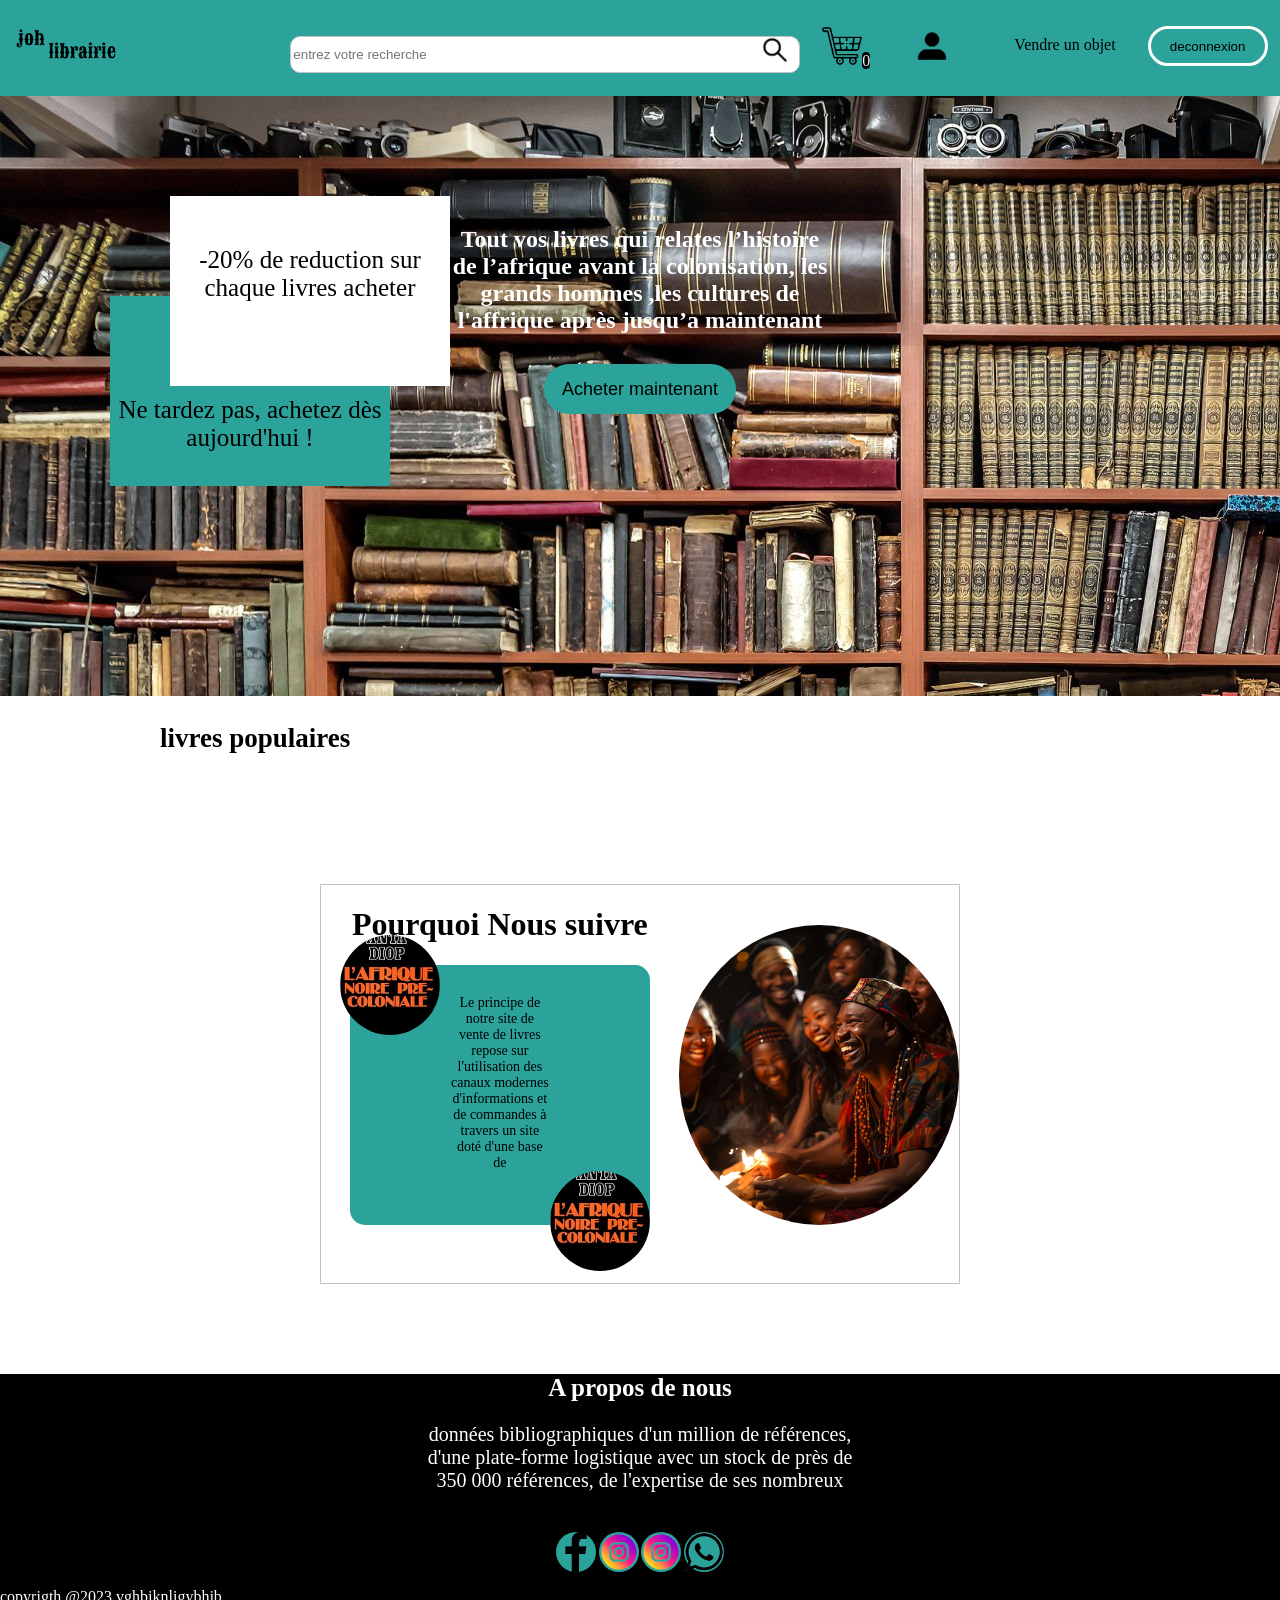
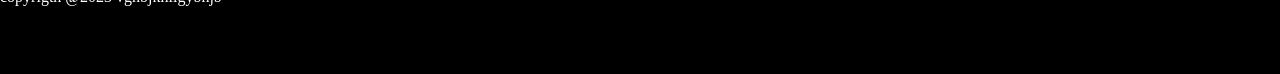
==== commit b7ff482c: "mon commit cho" ====
--- a/corporates/AceuilConecter.html
+++ b/corporates/AceuilConecter.html
@@ -250,7 +250,7 @@
 
 
 
-   <div class="haut"><p>livres recements ajoutés</p></div>
+   <!-- <div class="haut"><p>livres recements ajoutés</p></div> -->
   
 
 
--- a/assets/css/style.css
+++ b/assets/css/style.css
@@ -6,6 +6,16 @@
     font-family: 'Segoe UI';
   }
   
+  #content{
+    width: 70%;
+    height: auto;
+    
+    flex-wrap: wrap;
+    justify-content: space-around;
+  }
+  .nono{
+    text-align: center;
+  }
   .nav {
     width: 100%;
     background-color: #2BA39B;
